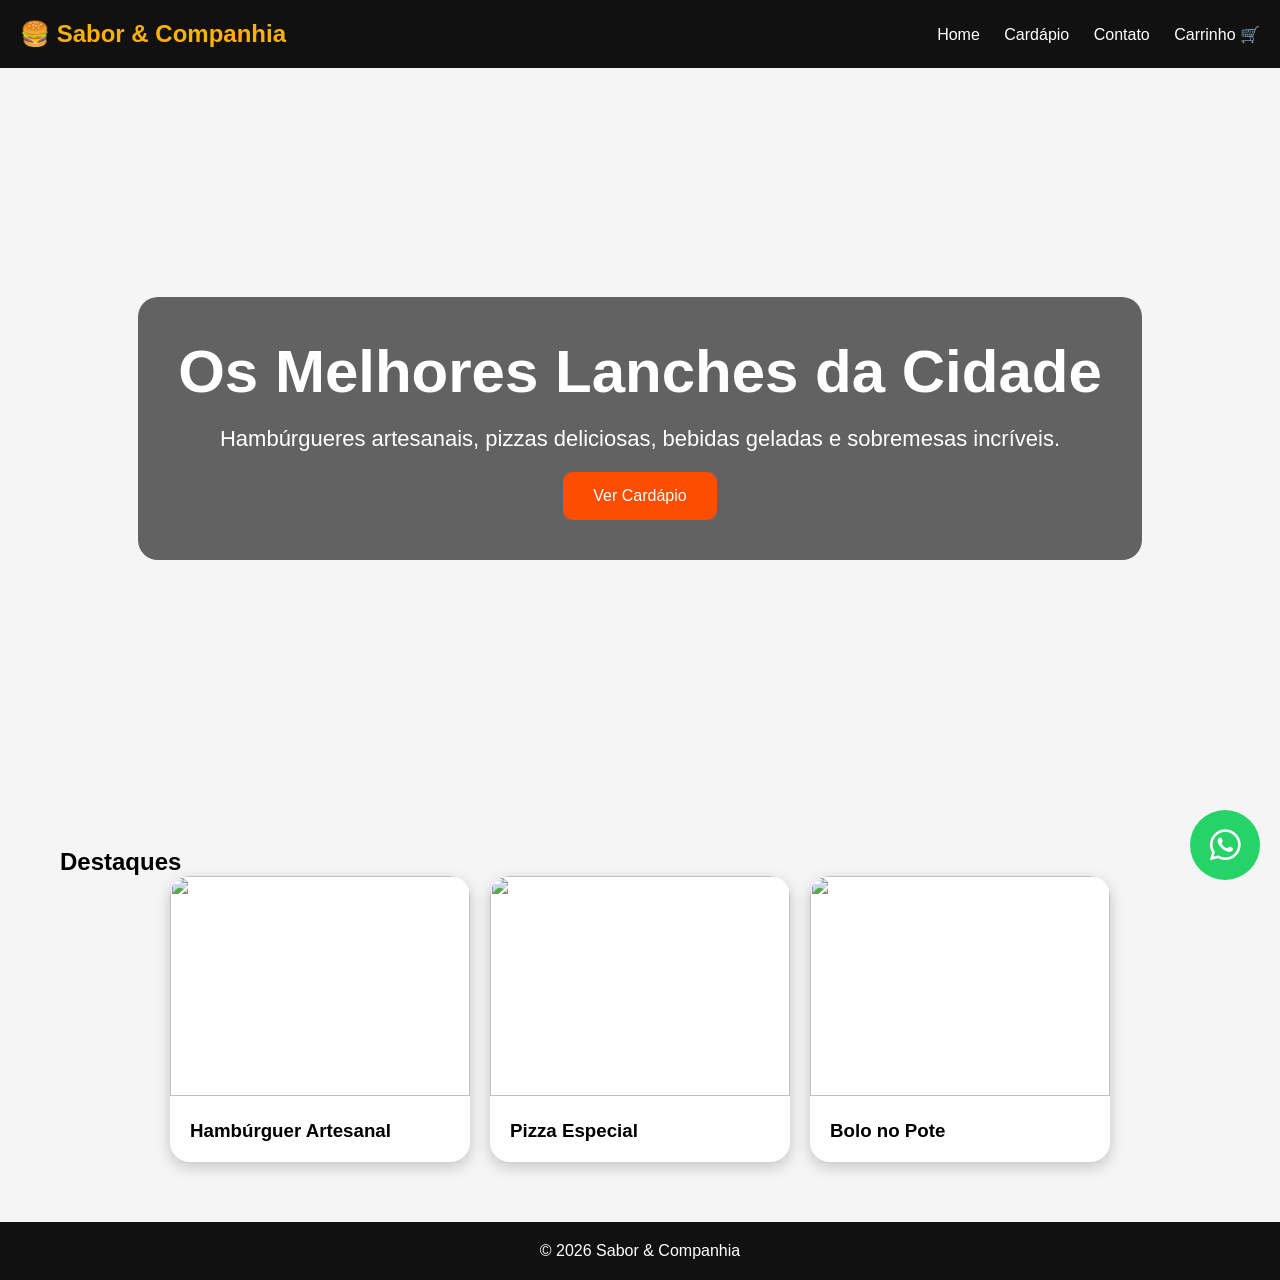
==== index.html @ 82d16e25 "kk l" ====
<!DOCTYPE html>
<html lang="pt-BR">
<head>
<meta charset="UTF-8">
<meta name="viewport" content="width=device-width, initial-scale=1.0">
<title>Sabor & Companhia</title>

<link rel="stylesheet" href="style.css">

<link rel="stylesheet"
href="https://cdnjs.cloudflare.com/ajax/libs/font-awesome/6.5.1/css/all.min.css">

</head>

<body>

<header>

<div class="logo">
🍔 Sabor & Companhia
</div>

<nav>
<a href="index.html">Home</a>
<a href="cardapio.html">Cardápio</a>
<a href="contato.html">Contato</a>
<a href="carrinho.html">Carrinho 🛒</a>
</nav>

</header>

<section class="hero">

<div class="hero-content">

<h1>Os Melhores Lanches da Cidade</h1>

<p>
Hambúrgueres artesanais, pizzas deliciosas,
bebidas geladas e sobremesas incríveis.
</p>

<a href="cardapio.html" class="btn">
Ver Cardápio
</a>

</div>

</section>

<section class="destaques">

<h2>Destaques</h2>

<div class="cards">

<div class="card">
<img src="imagens/hamburguer.jpg">
<h3>Hambúrguer Artesanal</h3>
</div>

<div class="card">
<img src="imagens/pizza.jpg">
<h3>Pizza Especial</h3>
</div>

<div class="card">
<img src="imagens/bolo.jpg">
<h3>Bolo no Pote</h3>
</div>

</div>

</section>

<a
class="whatsapp"
href="https://wa.me/5511999999999"
target="_blank">

<i class="fab fa-whatsapp"></i>

</a>

<footer>
<p>© 2026 Sabor & Companhia</p>
</footer>

</body>
</html>
---- style.css ----
*{
margin:0;
padding:0;
box-sizing:border-box;
font-family:Arial;
}

body{
background:#f5f5f5;
}

header{
background:#111;
padding:20px;
display:flex;
justify-content:space-between;
align-items:center;
}

.logo{
font-size:24px;
font-weight:bold;
color:#ffb100;
}

nav a{
color:white;
text-decoration:none;
margin-left:20px;
}

.hero{
height:80vh;

background:url("imagens/banner.jpg");

background-size:cover;
background-position:center;

display:flex;
align-items:center;
justify-content:center;
}

.hero-content{
background:rgba(0,0,0,.6);
padding:40px;
border-radius:20px;
text-align:center;
color:white;
}

.hero h1{
font-size:60px;
margin-bottom:20px;
}

.hero p{
font-size:22px;
}

.btn{
display:inline-block;
margin-top:20px;
padding:15px 30px;
background:#ff4d00;
color:white;
text-decoration:none;
border-radius:10px;
}

.destaques{
padding:60px;
}

.cards{
display:flex;
gap:20px;
justify-content:center;
flex-wrap:wrap;
}

.card{
background:white;
width:300px;
border-radius:20px;
overflow:hidden;
box-shadow:0 5px 15px rgba(0,0,0,.2);
}

.card img{
width:100%;
height:220px;
object-fit:cover;
}

.card h3{
padding:20px;
}

.produtos{
display:flex;
flex-wrap:wrap;
justify-content:center;
gap:20px;
padding:40px;
}

.produto{
background:white;
width:280px;
border-radius:20px;
overflow:hidden;
box-shadow:0 5px 15px rgba(0,0,0,.2);
}

.produto img{
width:100%;
height:220px;
object-fit:cover;
}

.produto h3{
padding:15px;
}

.produto p{
padding-left:15px;
font-weight:bold;
}

.produto button{
margin:15px;
width:90%;
padding:12px;
background:#ff4d00;
color:white;
border:none;
border-radius:10px;
cursor:pointer;
}

.titulo{
text-align:center;
margin-top:40px;
}

.contato{
padding:50px;
text-align:center;
}

.contato iframe{
width:100%;
height:400px;
margin-top:20px;
border:none;
}

.whatsapp{
position:fixed;
bottom:20px;
right:20px;
background:#25d366;
width:70px;
height:70px;
border-radius:50%;
display:flex;
align-items:center;
justify-content:center;
font-size:35px;
color:white;
text-decoration:none;
}

footer{
background:#111;
color:white;
text-align:center;
padding:20px;
}
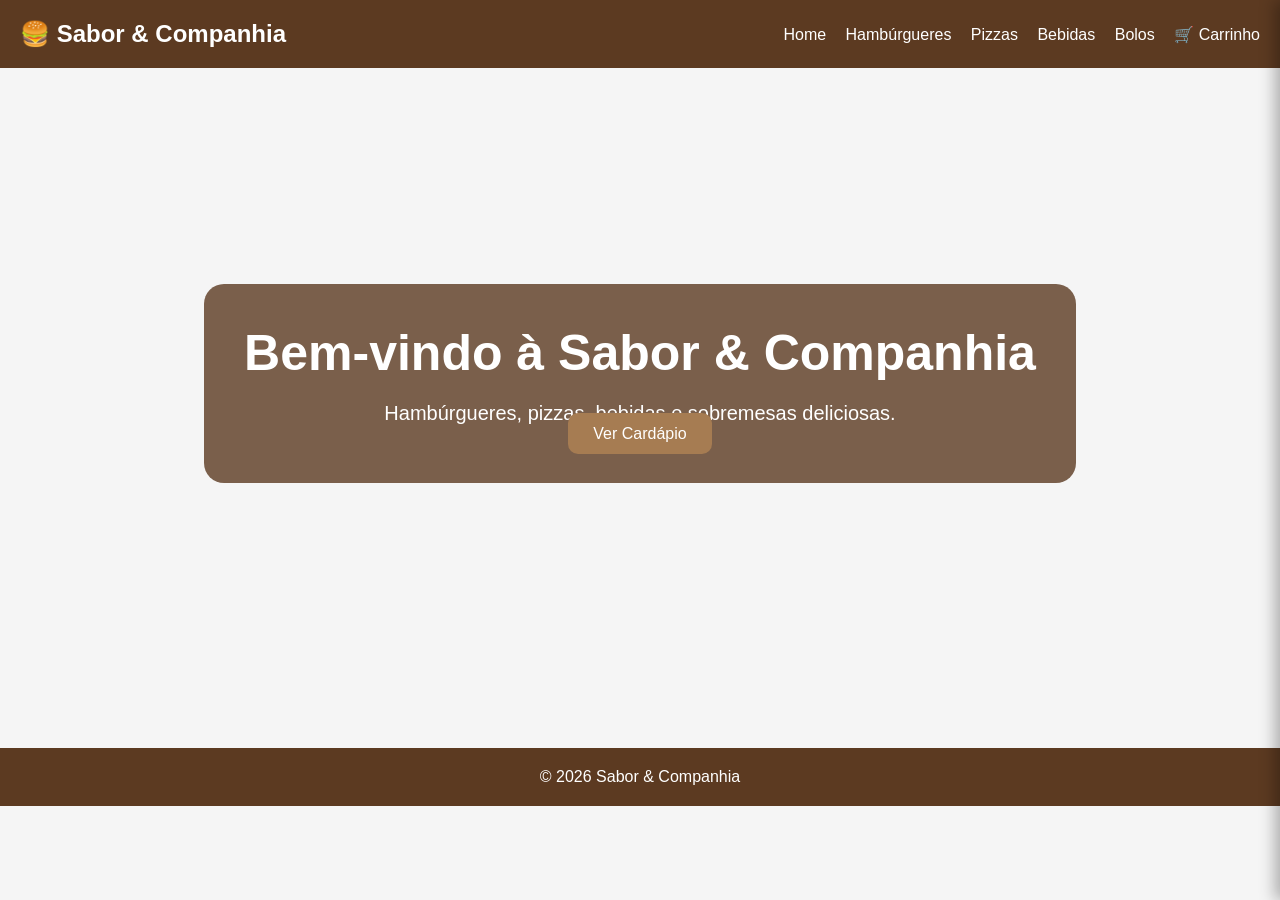
==== commit 78df1d3a: "kkk" ====
--- a/index.html
+++ b/index.html
@@ -4,87 +4,43 @@
 <meta charset="UTF-8">
 <meta name="viewport" content="width=device-width, initial-scale=1.0">
 <title>Sabor & Companhia</title>
-
 <link rel="stylesheet" href="style.css">
-
-<link rel="stylesheet"
-href="https://cdnjs.cloudflare.com/ajax/libs/font-awesome/6.5.1/css/all.min.css">
-
+<script src="script.js" defer></script>
 </head>
-
 <body>
-
 <header>
-
-<div class="logo">
-🍔 Sabor & Companhia
-</div>
-
+<div class="logo">🍔 Sabor & Companhia</div>
 <nav>
 <a href="index.html">Home</a>
-<a href="cardapio.html">Cardápio</a>
-<a href="contato.html">Contato</a>
-<a href="carrinho.html">Carrinho 🛒</a>
+<a href="hamburguer.html">Hambúrgueres</a>
+<a href="pizza.html">Pizzas</a>
+<a href="bebidas.html">Bebidas</a>
+<a href="bolo.html">Bolos</a>
+<button class="btn-carrinho" onclick="abrirCarrinho()">🛒 Carrinho</button>
 </nav>
-
 </header>
 
 <section class="hero">
-
 <div class="hero-content">
-
-<h1>Os Melhores Lanches da Cidade</h1>
-
-<p>
-Hambúrgueres artesanais, pizzas deliciosas,
-bebidas geladas e sobremesas incríveis.
-</p>
-
-<a href="cardapio.html" class="btn">
-Ver Cardápio
-</a>
-
+<h1>Bem-vindo à Sabor & Companhia</h1>
+<p>Hambúrgueres, pizzas, bebidas e sobremesas deliciosas.</p>
+<a href="hamburguer.html" class="btn">Ver Cardápio</a>
 </div>
-
 </section>
 
-<section class="destaques">
+<footer>© 2026 Sabor & Companhia</footer>
 
-<h2>Destaques</h2>
-
-<div class="cards">
-
-<div class="card">
-<img src="imagens/hamburguer.jpg">
-<h3>Hambúrguer Artesanal</h3>
-</div>
-
-<div class="card">
-<img src="imagens/pizza.jpg">
-<h3>Pizza Especial</h3>
-</div>
-
-<div class="card">
-<img src="imagens/bolo.jpg">
-<h3>Bolo no Pote</h3>
-</div>
-
-</div>
-
-</section>
-
-<a
-class="whatsapp"
-href="https://wa.me/5511999999999"
-target="_blank">
-
-<i class="fab fa-whatsapp"></i>
-
-</a>
-
-<footer>
-<p>© 2026 Sabor & Companhia</p>
-</footer>
-
-</body>
-</html>+<!-- Carrinho lateral -->
+<div id="carrinho-lateral" class="carrinho-fechado">
+<h2>Seu Carrinho</h2>
+<div id="itens-carrinho"></div>
+<label for="bairro">Escolha seu bairro:</label>
+<select id="bairro" onchange="atualizarTotal()">
+<option value="centro" data-taxa="5">Centro - R$5</option>
+<option value="zona-sul" data-taxa="10">Zona Sul - R$10</option>
+<option value="zona-norte" data-taxa="8">Zona Norte - R$8</option>
+<option value="zona-leste" data-taxa="7">Zona Leste - R$7</option>
+</select>
+<p>Total: R$ <span id="total-carrinho">0.00</span></p>
+<button onclick="finalizarPedido()">Finalizar Pedido</button>
+<button onclick="fecharCarrinho()">Fe
--- a/style.css
+++ b/style.css
@@ -1,181 +1,79 @@
-*{
-margin:0;
-padding:0;
-box-sizing:border-box;
-font-family:Arial;
+/* RESET */
+*{margin:0; padding:0; box-sizing:border-box; font-family:Arial,sans-serif;}
+
+/* BODY */
+body{background:#F5F5F5; color:#333;}
+
+/* HEADER */
+header{
+    background:#5C3A21;
+    padding:20px;
+    display:flex;
+    justify-content:space-between;
+    align-items:center;
+    color:white;
+}
+header .logo{font-size:24px; font-weight:bold;}
+header nav a, header nav button{
+    color:white;
+    text-decoration:none;
+    margin-left:15px;
+    background:none;
+    border:none;
+    cursor:pointer;
+    font-size:16px;
 }
 
-body{
-background:#f5f5f5;
+/* HERO */
+.hero{
+    height:70vh;
+    background:url("imagens/banner.jpg") center/cover no-repeat;
+    display:flex; justify-content:center; align-items:center;
 }
+.hero-content{
+    background:rgba(92,58,33,0.8);
+    padding:40px;
+    border-radius:20px;
+    text-align:center;
+    color:white;
+}
+.hero-content h1{font-size:50px; margin-bottom:20px;}
+.hero-content p{font-size:20px;}
+.btn{background:#A67C52; color:white; padding:12px 25px; border-radius:10px; text-decoration:none;}
 
-header{
-background:#111;
-padding:20px;
-display:flex;
-justify-content:space-between;
-align-items:center;
+/* CARDS DE PRODUTOS */
+.produtos{display:flex; flex-wrap:wrap; justify-content:center; gap:20px; padding:40px;}
+.produto{background:white; width:280px; border-radius:20px; overflow:hidden; box-shadow:0 5px 15px rgba(0,0,0,0.2);}
+.produto img{width:100%; height:220px; object-fit:cover;}
+.produto h3{padding:15px;}
+.produto p{padding-left:15px; font-weight:bold;}
+.produto button{margin:15px; width:90%; padding:12px; background:#A67C52; color:white; border:none; border-radius:10px; cursor:pointer;}
+
+/* TÍTULO PÁGINA */
+.titulo{text-align:center; margin-top:40px; font-size:30px; color:#5C3A21;}
+
+/* CARRINHO LATERAL */
+#carrinho-lateral{
+    position:fixed;
+    top:0;
+    right:0;
+    width:350px;
+    height:100%;
+    background:#fff;
+    box-shadow:-5px 0 15px rgba(0,0,0,0.3);
+    transform:translateX(100%);
+    transition:0.3s;
+    padding:20px;
+    overflow-y:auto;
+    z-index:1000;
 }
+#carrinho-lateral.aberto{transform:translateX(0);}
+#carrinho-lateral h2{margin-bottom:20px; color:#5C3A21;}
+.item-carrinho{display:flex; justify-content:space-between; align-items:center; margin-bottom:10px;}
+.item-carrinho button{background:#A67C52; color:white; border:none; padding:2px 8px; border-radius:5px; cursor:pointer;}
 
-.logo{
-font-size:24px;
-font-weight:bold;
-color:#ffb100;
-}
+/* SELEÇÃO DE BAIRRO */
+#bairro{padding:8px; margin:10px 0; width:100%; border-radius:5px; border:1px solid #ccc;}
 
-nav a{
-color:white;
-text-decoration:none;
-margin-left:20px;
-}
-
-.hero{
-height:80vh;
-
-background:url("imagens/banner.jpg");
-
-background-size:cover;
-background-position:center;
-
-display:flex;
-align-items:center;
-justify-content:center;
-}
-
-.hero-content{
-background:rgba(0,0,0,.6);
-padding:40px;
-border-radius:20px;
-text-align:center;
-color:white;
-}
-
-.hero h1{
-font-size:60px;
-margin-bottom:20px;
-}
-
-.hero p{
-font-size:22px;
-}
-
-.btn{
-display:inline-block;
-margin-top:20px;
-padding:15px 30px;
-background:#ff4d00;
-color:white;
-text-decoration:none;
-border-radius:10px;
-}
-
-.destaques{
-padding:60px;
-}
-
-.cards{
-display:flex;
-gap:20px;
-justify-content:center;
-flex-wrap:wrap;
-}
-
-.card{
-background:white;
-width:300px;
-border-radius:20px;
-overflow:hidden;
-box-shadow:0 5px 15px rgba(0,0,0,.2);
-}
-
-.card img{
-width:100%;
-height:220px;
-object-fit:cover;
-}
-
-.card h3{
-padding:20px;
-}
-
-.produtos{
-display:flex;
-flex-wrap:wrap;
-justify-content:center;
-gap:20px;
-padding:40px;
-}
-
-.produto{
-background:white;
-width:280px;
-border-radius:20px;
-overflow:hidden;
-box-shadow:0 5px 15px rgba(0,0,0,.2);
-}
-
-.produto img{
-width:100%;
-height:220px;
-object-fit:cover;
-}
-
-.produto h3{
-padding:15px;
-}
-
-.produto p{
-padding-left:15px;
-font-weight:bold;
-}
-
-.produto button{
-margin:15px;
-width:90%;
-padding:12px;
-background:#ff4d00;
-color:white;
-border:none;
-border-radius:10px;
-cursor:pointer;
-}
-
-.titulo{
-text-align:center;
-margin-top:40px;
-}
-
-.contato{
-padding:50px;
-text-align:center;
-}
-
-.contato iframe{
-width:100%;
-height:400px;
-margin-top:20px;
-border:none;
-}
-
-.whatsapp{
-position:fixed;
-bottom:20px;
-right:20px;
-background:#25d366;
-width:70px;
-height:70px;
-border-radius:50%;
-display:flex;
-align-items:center;
-justify-content:center;
-font-size:35px;
-color:white;
-text-decoration:none;
-}
-
-footer{
-background:#111;
-color:white;
-text-align:center;
-padding:20px;
-}+/* FOOTER */
+footer{background:#5C3A21; color:white; text-align:center; padding:20px; margin-top:50px;}
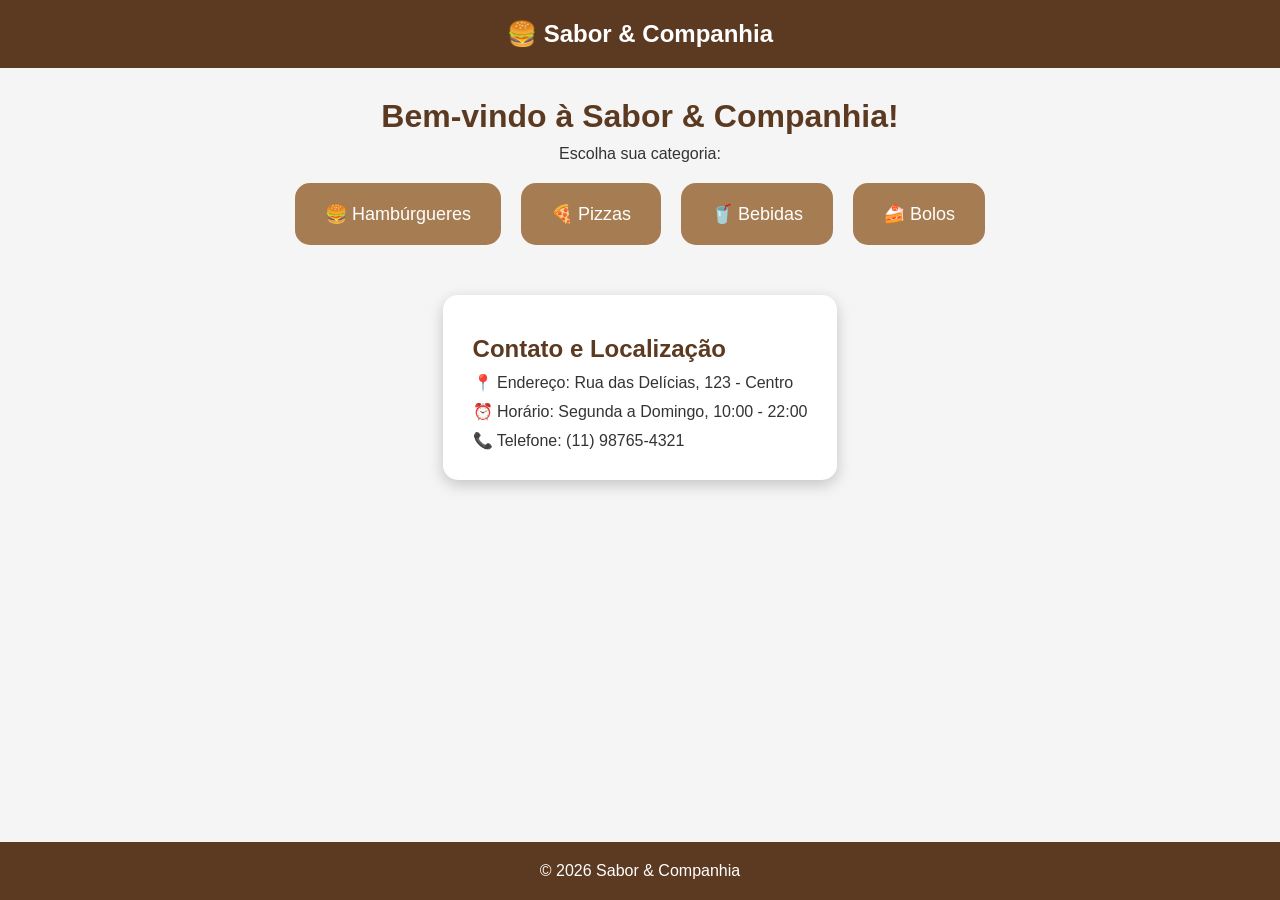
==== commit 27f546c5: "ggg" ====
--- a/index.html
+++ b/index.html
@@ -5,42 +5,35 @@
 <meta name="viewport" content="width=device-width, initial-scale=1.0">
 <title>Sabor & Companhia</title>
 <link rel="stylesheet" href="style.css">
-<script src="script.js" defer></script>
 </head>
 <body>
+
 <header>
-<div class="logo">🍔 Sabor & Companhia</div>
-<nav>
-<a href="index.html">Home</a>
-<a href="hamburguer.html">Hambúrgueres</a>
-<a href="pizza.html">Pizzas</a>
-<a href="bebidas.html">Bebidas</a>
-<a href="bolo.html">Bolos</a>
-<button class="btn-carrinho" onclick="abrirCarrinho()">🛒 Carrinho</button>
-</nav>
+  <div class="logo">🍔 Sabor & Companhia</div>
 </header>
 
-<section class="hero">
-<div class="hero-content">
-<h1>Bem-vindo à Sabor & Companhia</h1>
-<p>Hambúrgueres, pizzas, bebidas e sobremesas deliciosas.</p>
-<a href="hamburguer.html" class="btn">Ver Cardápio</a>
-</div>
-</section>
+<main>
+  <h1>Bem-vindo à Sabor & Companhia!</h1>
+  <p>Escolha sua categoria:</p>
 
-<footer>© 2026 Sabor & Companhia</footer>
+  <div class="categorias">
+    <a href="hamburguer.html" class="btn-categoria">🍔 Hambúrgueres</a>
+    <a href="pizza.html" class="btn-categoria">🍕 Pizzas</a>
+    <a href="bebidas.html" class="btn-categoria">🥤 Bebidas</a>
+    <a href="bolo.html" class="btn-categoria">🍰 Bolos</a>
+  </div>
 
-<!-- Carrinho lateral -->
-<div id="carrinho-lateral" class="carrinho-fechado">
-<h2>Seu Carrinho</h2>
-<div id="itens-carrinho"></div>
-<label for="bairro">Escolha seu bairro:</label>
-<select id="bairro" onchange="atualizarTotal()">
-<option value="centro" data-taxa="5">Centro - R$5</option>
-<option value="zona-sul" data-taxa="10">Zona Sul - R$10</option>
-<option value="zona-norte" data-taxa="8">Zona Norte - R$8</option>
-<option value="zona-leste" data-taxa="7">Zona Leste - R$7</option>
-</select>
-<p>Total: R$ <span id="total-carrinho">0.00</span></p>
-<button onclick="finalizarPedido()">Finalizar Pedido</button>
-<button onclick="fecharCarrinho()">Fe+  <div class="info-empresa">
+    <h2>Contato e Localização</h2>
+    <p>📍 Endereço: Rua das Delícias, 123 - Centro</p>
+    <p>⏰ Horário: Segunda a Domingo, 10:00 - 22:00</p>
+    <p>📞 Telefone: (11) 98765-4321</p>
+  </div>
+</main>
+
+<footer>
+  © 2026 Sabor & Companhia
+</footer>
+
+</body>
+</html>
--- a/style.css
+++ b/style.css
@@ -1,79 +1,75 @@
 /* RESET */
-*{margin:0; padding:0; box-sizing:border-box; font-family:Arial,sans-serif;}
+*{margin:0; padding:0; box-sizing:border-box; font-family:Arial, sans-serif;}
 
 /* BODY */
-body{background:#F5F5F5; color:#333;}
+body{
+  background:#F5F5F5;
+  color:#333;
+  text-align:center;
+}
 
 /* HEADER */
 header{
-    background:#5C3A21;
-    padding:20px;
-    display:flex;
-    justify-content:space-between;
-    align-items:center;
-    color:white;
-}
-header .logo{font-size:24px; font-weight:bold;}
-header nav a, header nav button{
-    color:white;
-    text-decoration:none;
-    margin-left:15px;
-    background:none;
-    border:none;
-    cursor:pointer;
-    font-size:16px;
+  background:#5C3A21;
+  color:white;
+  padding:20px;
+  font-size:24px;
+  font-weight:bold;
 }
 
-/* HERO */
-.hero{
-    height:70vh;
-    background:url("imagens/banner.jpg") center/cover no-repeat;
-    display:flex; justify-content:center; align-items:center;
+/* TITULOS */
+h1{
+  margin:30px 0 10px 0;
+  color:#5C3A21;
 }
-.hero-content{
-    background:rgba(92,58,33,0.8);
-    padding:40px;
-    border-radius:20px;
-    text-align:center;
-    color:white;
+h2{
+  margin:20px 0 10px 0;
+  color:#5C3A21;
 }
-.hero-content h1{font-size:50px; margin-bottom:20px;}
-.hero-content p{font-size:20px;}
-.btn{background:#A67C52; color:white; padding:12px 25px; border-radius:10px; text-decoration:none;}
 
-/* CARDS DE PRODUTOS */
-.produtos{display:flex; flex-wrap:wrap; justify-content:center; gap:20px; padding:40px;}
-.produto{background:white; width:280px; border-radius:20px; overflow:hidden; box-shadow:0 5px 15px rgba(0,0,0,0.2);}
-.produto img{width:100%; height:220px; object-fit:cover;}
-.produto h3{padding:15px;}
-.produto p{padding-left:15px; font-weight:bold;}
-.produto button{margin:15px; width:90%; padding:12px; background:#A67C52; color:white; border:none; border-radius:10px; cursor:pointer;}
+/* BOTÕES DE CATEGORIA */
+.categorias{
+  display:flex;
+  flex-wrap:wrap;
+  justify-content:center;
+  gap:20px;
+  margin:20px 0;
+}
+.btn-categoria{
+  display:inline-block;
+  padding:20px 30px;
+  background:#A67C52;
+  color:white;
+  text-decoration:none;
+  font-size:18px;
+  border-radius:15px;
+  transition:0.2s;
+}
+.btn-categoria:hover{
+  background:#5C3A21;
+}
 
-/* TÍTULO PÁGINA */
-.titulo{text-align:center; margin-top:40px; font-size:30px; color:#5C3A21;}
-
-/* CARRINHO LATERAL */
-#carrinho-lateral{
-    position:fixed;
-    top:0;
-    right:0;
-    width:350px;
-    height:100%;
-    background:#fff;
-    box-shadow:-5px 0 15px rgba(0,0,0,0.3);
-    transform:translateX(100%);
-    transition:0.3s;
-    padding:20px;
-    overflow-y:auto;
-    z-index:1000;
+/* INFORMAÇÕES DA EMPRESA */
+.info-empresa{
+  background:white;
+  display:inline-block;
+  padding:20px 30px;
+  margin:30px 0;
+  border-radius:15px;
+  box-shadow:0 5px 15px rgba(0,0,0,0.2);
+  text-align:left;
 }
-#carrinho-lateral.aberto{transform:translateX(0);}
-#carrinho-lateral h2{margin-bottom:20px; color:#5C3A21;}
-.item-carrinho{display:flex; justify-content:space-between; align-items:center; margin-bottom:10px;}
-.item-carrinho button{background:#A67C52; color:white; border:none; padding:2px 8px; border-radius:5px; cursor:pointer;}
-
-/* SELEÇÃO DE BAIRRO */
-#bairro{padding:8px; margin:10px 0; width:100%; border-radius:5px; border:1px solid #ccc;}
+.info-empresa p{
+  margin:10px 0;
+  font-size:16px;
+}
 
 /* FOOTER */
-footer{background:#5C3A21; color:white; text-align:center; padding:20px; margin-top:50px;}+footer{
+  background:#5C3A21;
+  color:white;
+  padding:20px;
+  position:fixed;
+  bottom:0;
+  width:100%;
+}
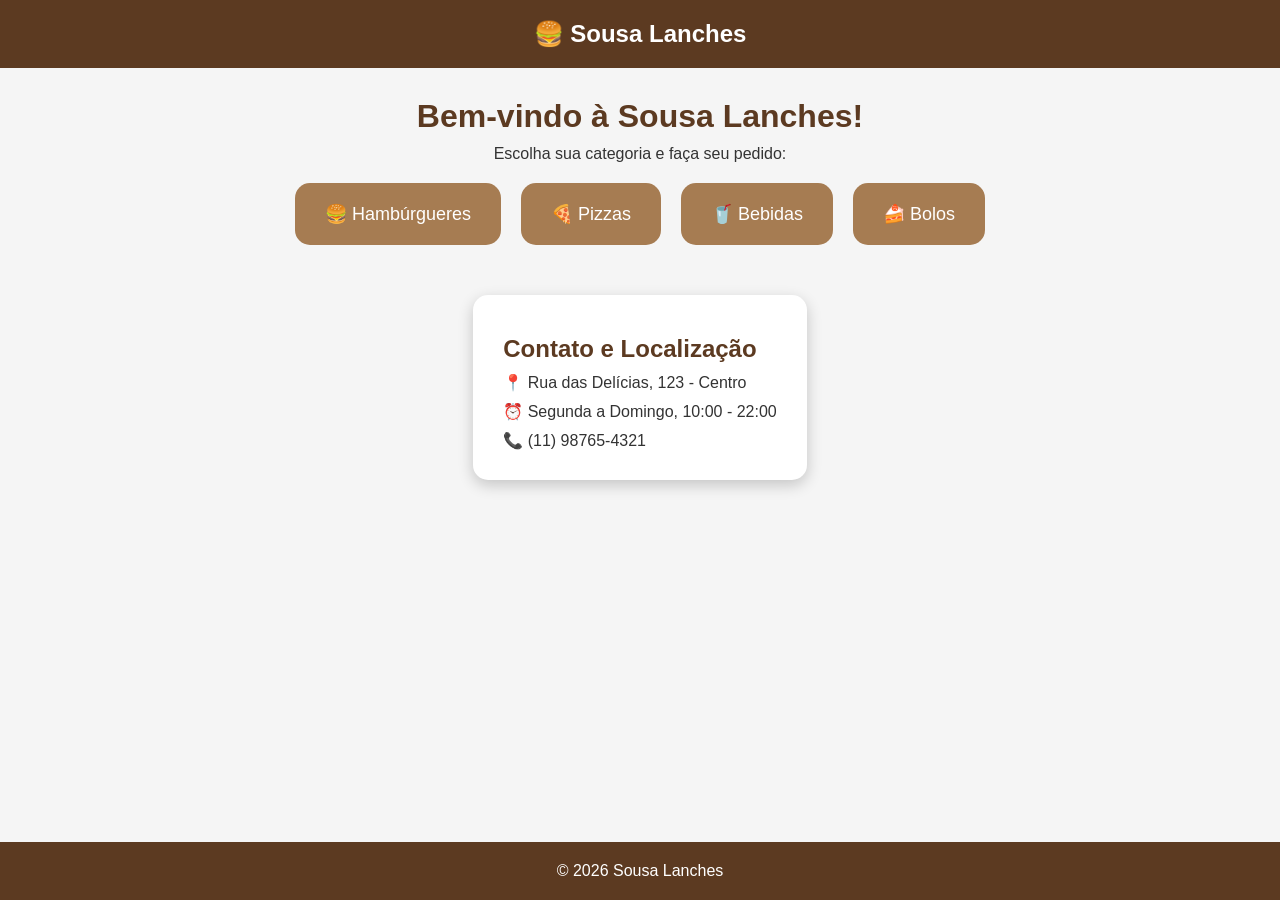
==== commit a647fb6b: "hhh" ====
--- a/index.html
+++ b/index.html
@@ -3,18 +3,18 @@
 <head>
 <meta charset="UTF-8">
 <meta name="viewport" content="width=device-width, initial-scale=1.0">
-<title>Sabor & Companhia</title>
+<title>Sousa Lanches</title>
 <link rel="stylesheet" href="style.css">
 </head>
 <body>
 
 <header>
-  <div class="logo">🍔 Sabor & Companhia</div>
+  <div class="logo">🍔 Sousa Lanches</div>
 </header>
 
 <main>
-  <h1>Bem-vindo à Sabor & Companhia!</h1>
-  <p>Escolha sua categoria:</p>
+  <h1>Bem-vindo à Sousa Lanches!</h1>
+  <p>Escolha sua categoria e faça seu pedido:</p>
 
   <div class="categorias">
     <a href="hamburguer.html" class="btn-categoria">🍔 Hambúrgueres</a>
@@ -25,14 +25,14 @@
 
   <div class="info-empresa">
     <h2>Contato e Localização</h2>
-    <p>📍 Endereço: Rua das Delícias, 123 - Centro</p>
-    <p>⏰ Horário: Segunda a Domingo, 10:00 - 22:00</p>
-    <p>📞 Telefone: (11) 98765-4321</p>
+    <p>📍 Rua das Delícias, 123 - Centro</p>
+    <p>⏰ Segunda a Domingo, 10:00 - 22:00</p>
+    <p>📞 (11) 98765-4321</p>
   </div>
 </main>
 
 <footer>
-  © 2026 Sabor & Companhia
+  © 2026 Sousa Lanches
 </footer>
 
 </body>
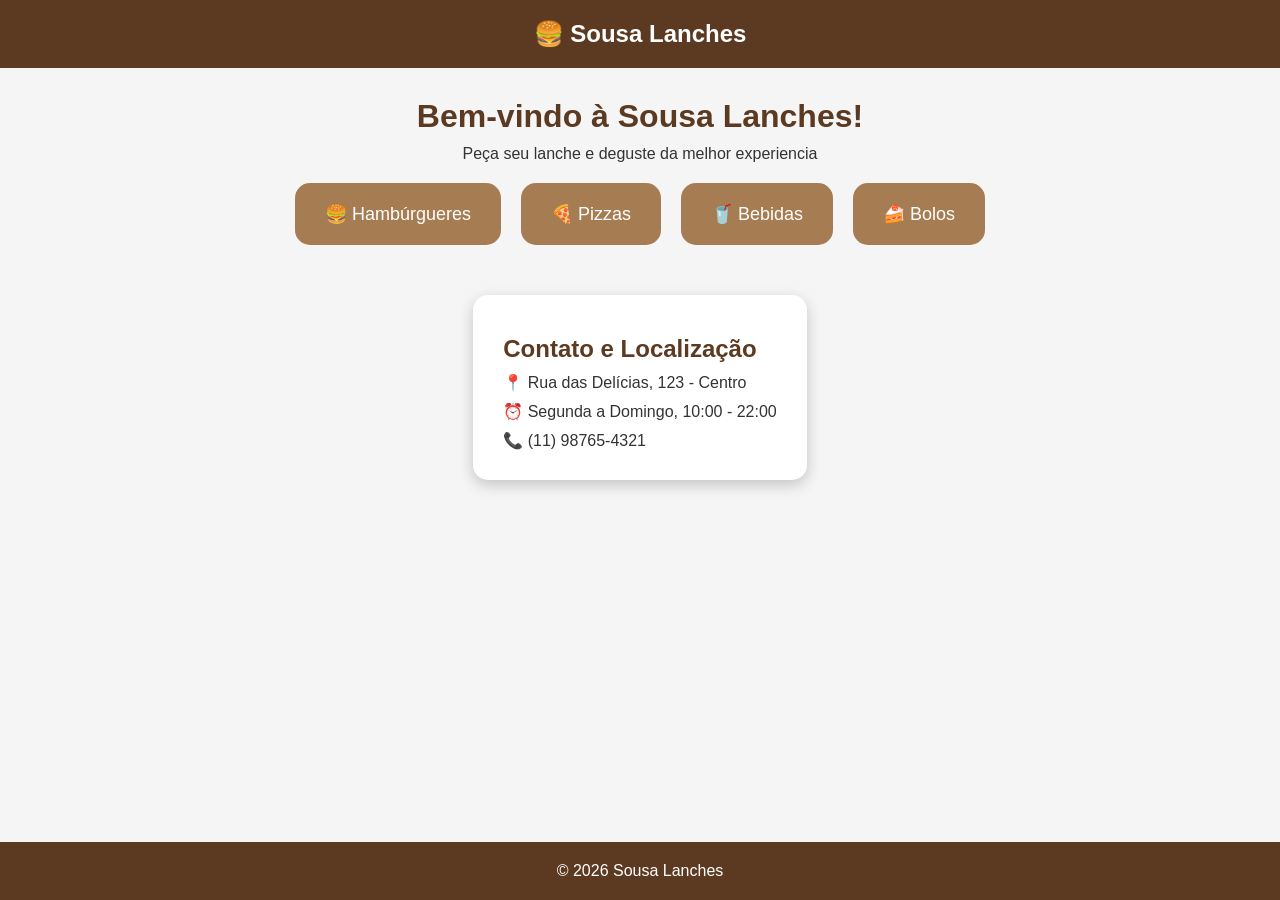
==== commit a8621af2: "gg" ====
--- a/index.html
+++ b/index.html
@@ -9,12 +9,12 @@
 <body>
 
 <header>
-  <div class="logo">🍔 Sousa Lanches</div>
+  <div class="Sousa">🍔 Sousa Lanches</div>
 </header>
 
 <main>
   <h1>Bem-vindo à Sousa Lanches!</h1>
-  <p>Escolha sua categoria e faça seu pedido:</p>
+  <p>Peça seu lanche e deguste da melhor experiencia</p>
 
   <div class="categorias">
     <a href="hamburguer.html" class="btn-categoria">🍔 Hambúrgueres</a>
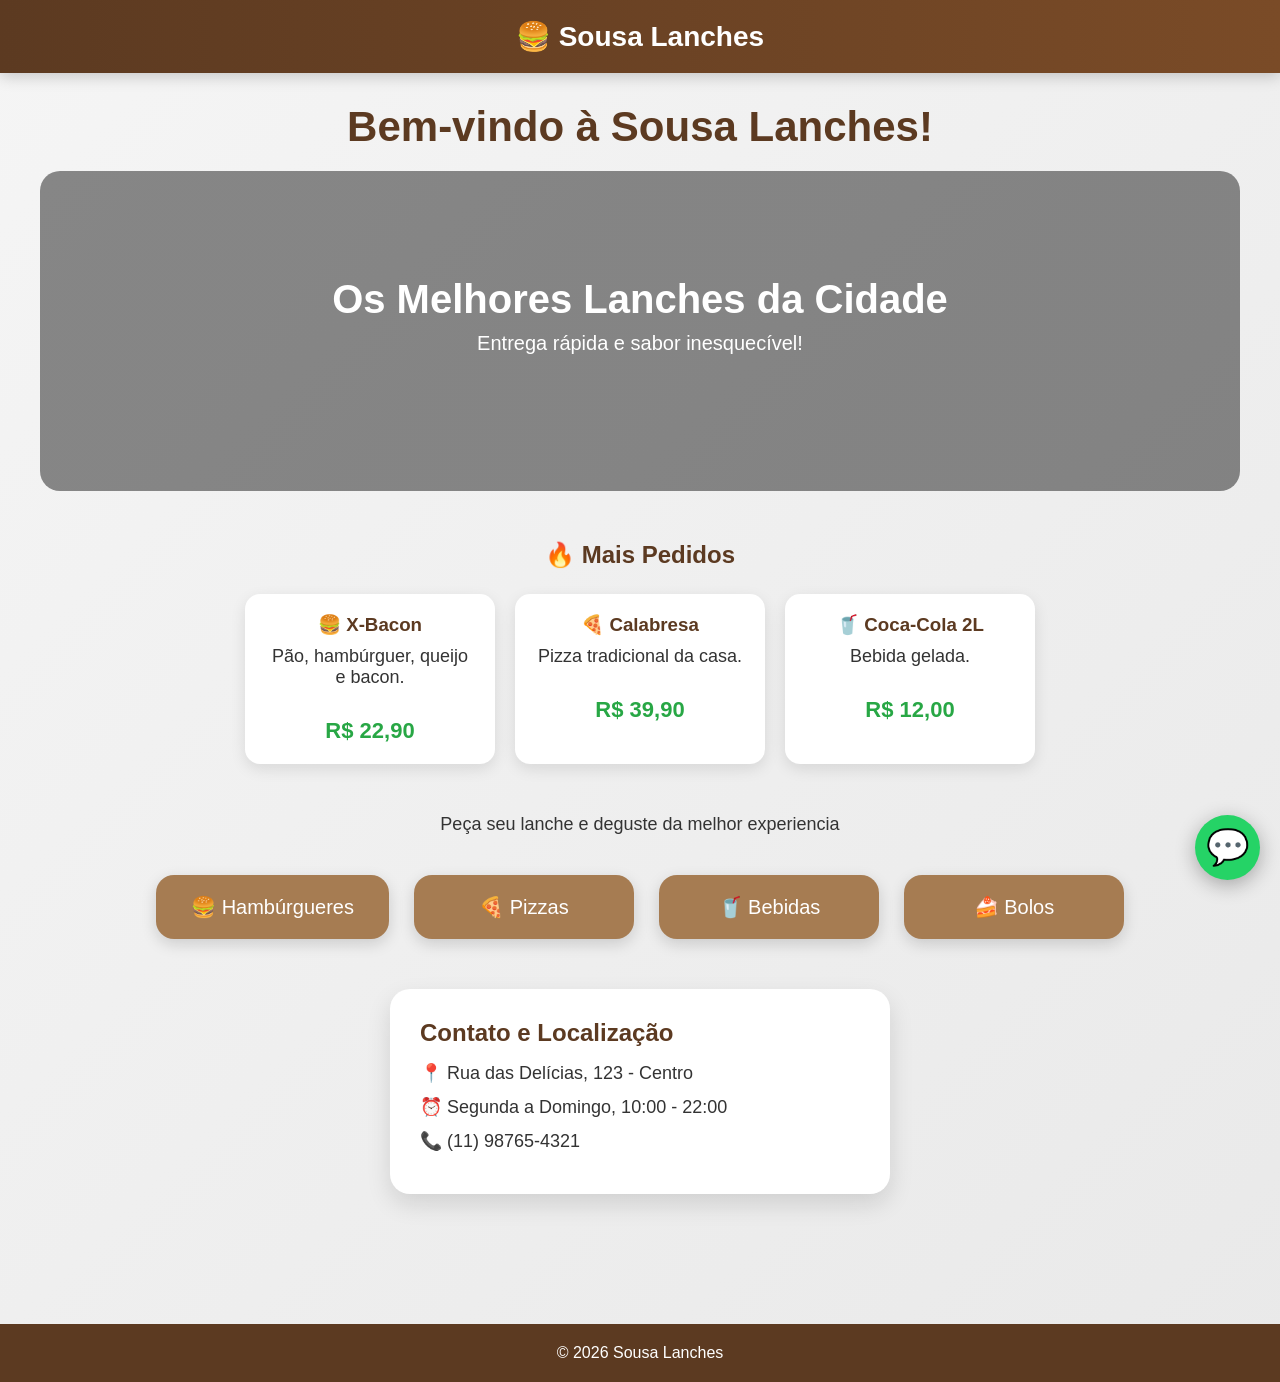
==== commit ecd20ff7: "ggg" ====
--- a/index.html
+++ b/index.html
@@ -14,6 +14,38 @@
 
 <main>
   <h1>Bem-vindo à Sousa Lanches!</h1>
+  <div class="banner">
+    <h2>Os Melhores Lanches da Cidade</h2>
+    <p>Entrega rápida e sabor inesquecível!</p>
+</div>
+
+<section class="destaques">
+
+    <h2>🔥 Mais Pedidos</h2>
+
+    <div class="produtos">
+
+        <div class="produto">
+            <h3>🍔 X-Bacon</h3>
+            <p>Pão, hambúrguer, queijo e bacon.</p>
+            <div class="preco">R$ 22,90</div>
+        </div>
+
+        <div class="produto">
+            <h3>🍕 Calabresa</h3>
+            <p>Pizza tradicional da casa.</p>
+            <div class="preco">R$ 39,90</div>
+        </div>
+
+        <div class="produto">
+            <h3>🥤 Coca-Cola 2L</h3>
+            <p>Bebida gelada.</p>
+            <div class="preco">R$ 12,00</div>
+        </div>
+
+    </div>
+
+</section>
   <p>Peça seu lanche e deguste da melhor experiencia</p>
 
   <div class="categorias">
@@ -34,6 +66,12 @@
 <footer>
   © 2026 Sousa Lanches
 </footer>
+<a
+href="https://wa.me/5511987654321"
+class="whatsapp"
+target="_blank">
+💬
+</a>
 
 </body>
 </html>
--- a/style.css
+++ b/style.css
@@ -1,75 +1,244 @@
 /* RESET */
-*{margin:0; padding:0; box-sizing:border-box; font-family:Arial, sans-serif;}
-
-/* BODY */
+*{
+    margin:0;
+    padding:0;
+    box-sizing:border-box;
+    font-family:'Segoe UI',sans-serif;
+}
+
 body{
-  background:#F5F5F5;
-  color:#333;
-  text-align:center;
+    background:linear-gradient(135deg,#f5f5f5,#e9e9e9);
+    color:#333;
 }
 
 /* HEADER */
 header{
-  background:#5C3A21;
-  color:white;
-  padding:20px;
-  font-size:24px;
-  font-weight:bold;
-}
-
-/* TITULOS */
+    background:linear-gradient(90deg,#5C3A21,#7a4b27);
+    color:white;
+    padding:20px;
+    text-align:center;
+    font-size:28px;
+    font-weight:bold;
+    box-shadow:0 3px 15px rgba(0,0,0,.2);
+    position:sticky;
+    top:0;
+    z-index:1000;
+}
+
+/* MAIN */
+main{
+    text-align:center;
+    padding:30px 20px;
+    animation:fadeIn 1s ease;
+}
+
+@keyframes fadeIn{
+    from{
+        opacity:0;
+        transform:translateY(20px);
+    }
+    to{
+        opacity:1;
+        transform:translateY(0);
+    }
+}
+
 h1{
-  margin:30px 0 10px 0;
-  color:#5C3A21;
-}
-h2{
-  margin:20px 0 10px 0;
-  color:#5C3A21;
-}
-
-/* BOTÕES DE CATEGORIA */
+    color:#5C3A21;
+    font-size:42px;
+    margin-bottom:10px;
+}
+
+main p{
+    font-size:18px;
+    margin-bottom:30px;
+}
+
+/* BANNER */
+.banner{
+    max-width:1200px;
+    height:320px;
+    margin:20px auto 40px;
+    border-radius:20px;
+
+    background:
+    linear-gradient(rgba(0,0,0,.45),
+    rgba(0,0,0,.45)),
+    url("banner.jpg");
+
+    background-size:cover;
+    background-position:center;
+
+    display:flex;
+    justify-content:center;
+    align-items:center;
+    flex-direction:column;
+
+    color:white;
+}
+
+.banner h2{
+    font-size:40px;
+    margin-bottom:10px;
+    color:white;
+}
+
+.banner p{
+    font-size:20px;
+}
+
+/* CATEGORIAS */
 .categorias{
-  display:flex;
-  flex-wrap:wrap;
-  justify-content:center;
-  gap:20px;
-  margin:20px 0;
-}
+    display:flex;
+    flex-wrap:wrap;
+    justify-content:center;
+    gap:25px;
+    margin:40px 0;
+}
+
 .btn-categoria{
-  display:inline-block;
-  padding:20px 30px;
-  background:#A67C52;
-  color:white;
-  text-decoration:none;
-  font-size:18px;
-  border-radius:15px;
-  transition:0.2s;
-}
+    background:#A67C52;
+    color:white;
+    text-decoration:none;
+    padding:20px 35px;
+    border-radius:18px;
+    font-size:20px;
+    min-width:220px;
+
+    transition:.3s;
+    box-shadow:0 5px 15px rgba(0,0,0,.15);
+}
+
 .btn-categoria:hover{
-  background:#5C3A21;
-}
-
-/* INFORMAÇÕES DA EMPRESA */
+    transform:translateY(-8px);
+    background:#5C3A21;
+    box-shadow:0 10px 25px rgba(0,0,0,.25);
+}
+
+/* MAIS PEDIDOS */
+.destaques{
+    margin:50px auto;
+    max-width:1200px;
+}
+
+.destaques h2{
+    color:#5C3A21;
+    margin-bottom:25px;
+}
+
+.produtos{
+    display:flex;
+    flex-wrap:wrap;
+    justify-content:center;
+    gap:20px;
+}
+
+.produto{
+    background:white;
+    width:250px;
+    padding:20px;
+    border-radius:15px;
+    box-shadow:0 5px 15px rgba(0,0,0,.1);
+    transition:.3s;
+}
+
+.produto:hover{
+    transform:scale(1.05);
+}
+
+.produto h3{
+    color:#5C3A21;
+    margin-bottom:10px;
+}
+
+.preco{
+    color:#28a745;
+    font-size:22px;
+    font-weight:bold;
+}
+
+/* CONTATO */
 .info-empresa{
-  background:white;
-  display:inline-block;
-  padding:20px 30px;
-  margin:30px 0;
-  border-radius:15px;
-  box-shadow:0 5px 15px rgba(0,0,0,0.2);
-  text-align:left;
-}
+    max-width:500px;
+    margin:50px auto;
+    background:white;
+    padding:30px;
+    border-radius:20px;
+    text-align:left;
+    box-shadow:0 10px 25px rgba(0,0,0,.12);
+    transition:.3s;
+}
+
+.info-empresa:hover{
+    transform:scale(1.02);
+}
+
+.info-empresa h2{
+    color:#5C3A21;
+    margin-bottom:15px;
+}
+
 .info-empresa p{
-  margin:10px 0;
-  font-size:16px;
+    margin:12px 0;
+}
+
+/* WHATSAPP */
+.whatsapp{
+    position:fixed;
+    right:20px;
+    bottom:20px;
+
+    width:65px;
+    height:65px;
+
+    background:#25D366;
+    color:white;
+
+    border-radius:50%;
+
+    display:flex;
+    justify-content:center;
+    align-items:center;
+
+    text-decoration:none;
+    font-size:35px;
+
+    box-shadow:0 5px 20px rgba(0,0,0,.3);
+
+    animation:pulse 2s infinite;
+}
+
+@keyframes pulse{
+    0%{transform:scale(1);}
+    50%{transform:scale(1.1);}
+    100%{transform:scale(1);}
 }
 
 /* FOOTER */
 footer{
-  background:#5C3A21;
-  color:white;
-  padding:20px;
-  position:fixed;
-  bottom:0;
-  width:100%;
+    background:#5C3A21;
+    color:white;
+    text-align:center;
+    padding:20px;
+    margin-top:50px;
+}
+
+/* RESPONSIVO */
+@media(max-width:768px){
+
+    h1{
+        font-size:30px;
+    }
+
+    .banner{
+        height:250px;
+    }
+
+    .banner h2{
+        font-size:28px;
+    }
+
+    .btn-categoria{
+        width:90%;
+    }
 }
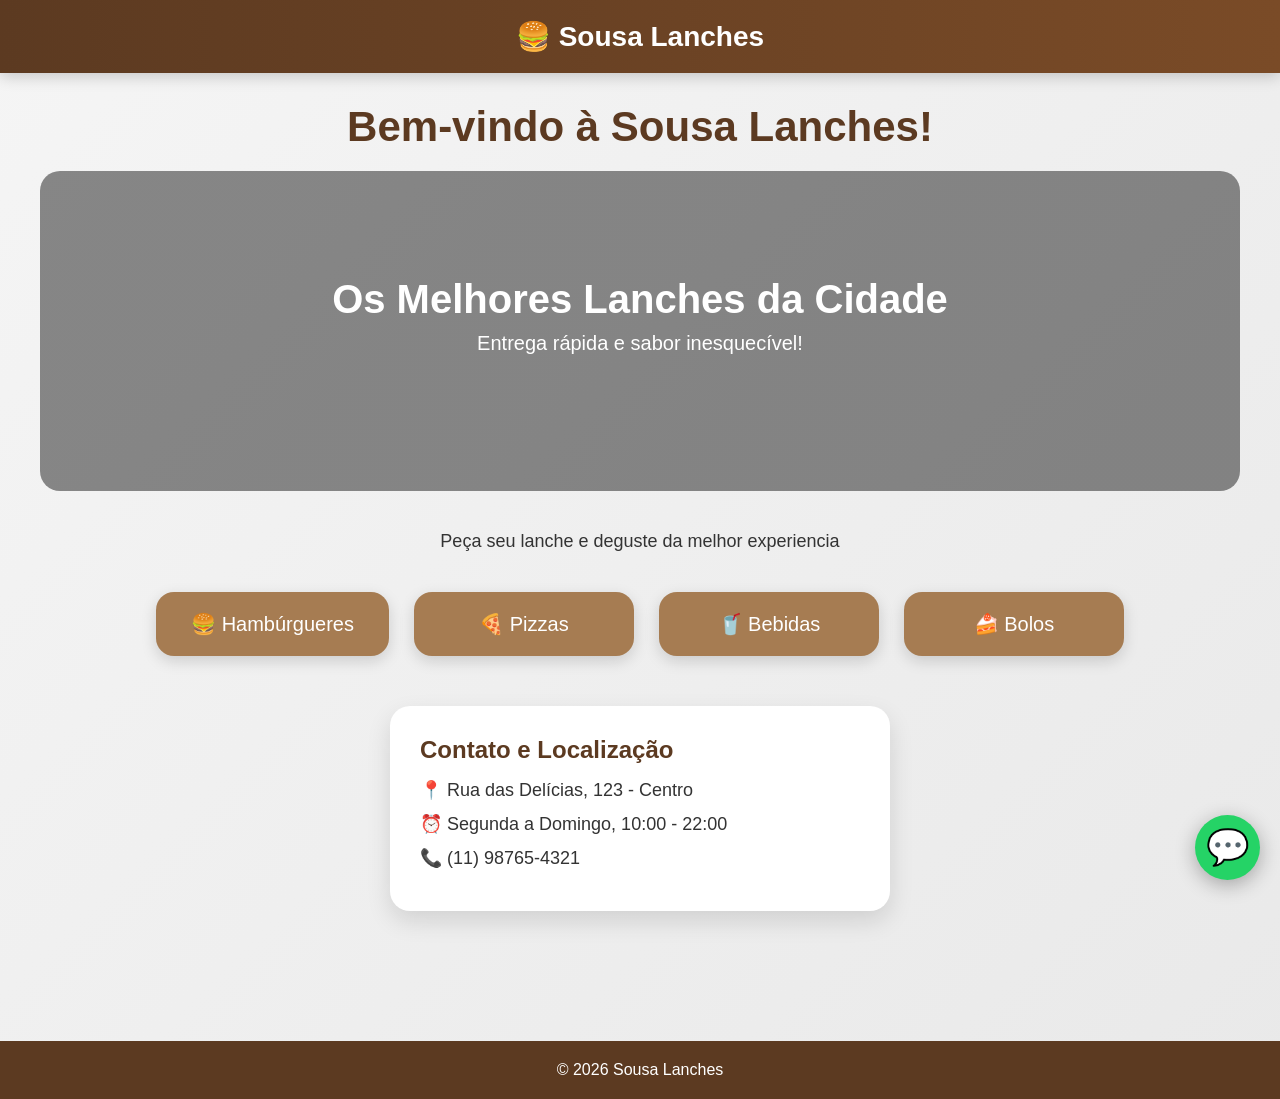
==== commit 62c7e9af: "llll" ====
--- a/index.html
+++ b/index.html
@@ -19,31 +19,6 @@
     <p>Entrega rápida e sabor inesquecível!</p>
 </div>
 
-<section class="destaques">
-
-    <h2>🔥 Mais Pedidos</h2>
-
-    <div class="produtos">
-
-        <div class="produto">
-            <h3>🍔 X-Bacon</h3>
-            <p>Pão, hambúrguer, queijo e bacon.</p>
-            <div class="preco">R$ 22,90</div>
-        </div>
-
-        <div class="produto">
-            <h3>🍕 Calabresa</h3>
-            <p>Pizza tradicional da casa.</p>
-            <div class="preco">R$ 39,90</div>
-        </div>
-
-        <div class="produto">
-            <h3>🥤 Coca-Cola 2L</h3>
-            <p>Bebida gelada.</p>
-            <div class="preco">R$ 12,00</div>
-        </div>
-
-    </div>
 
 </section>
   <p>Peça seu lanche e deguste da melhor experiencia</p>
